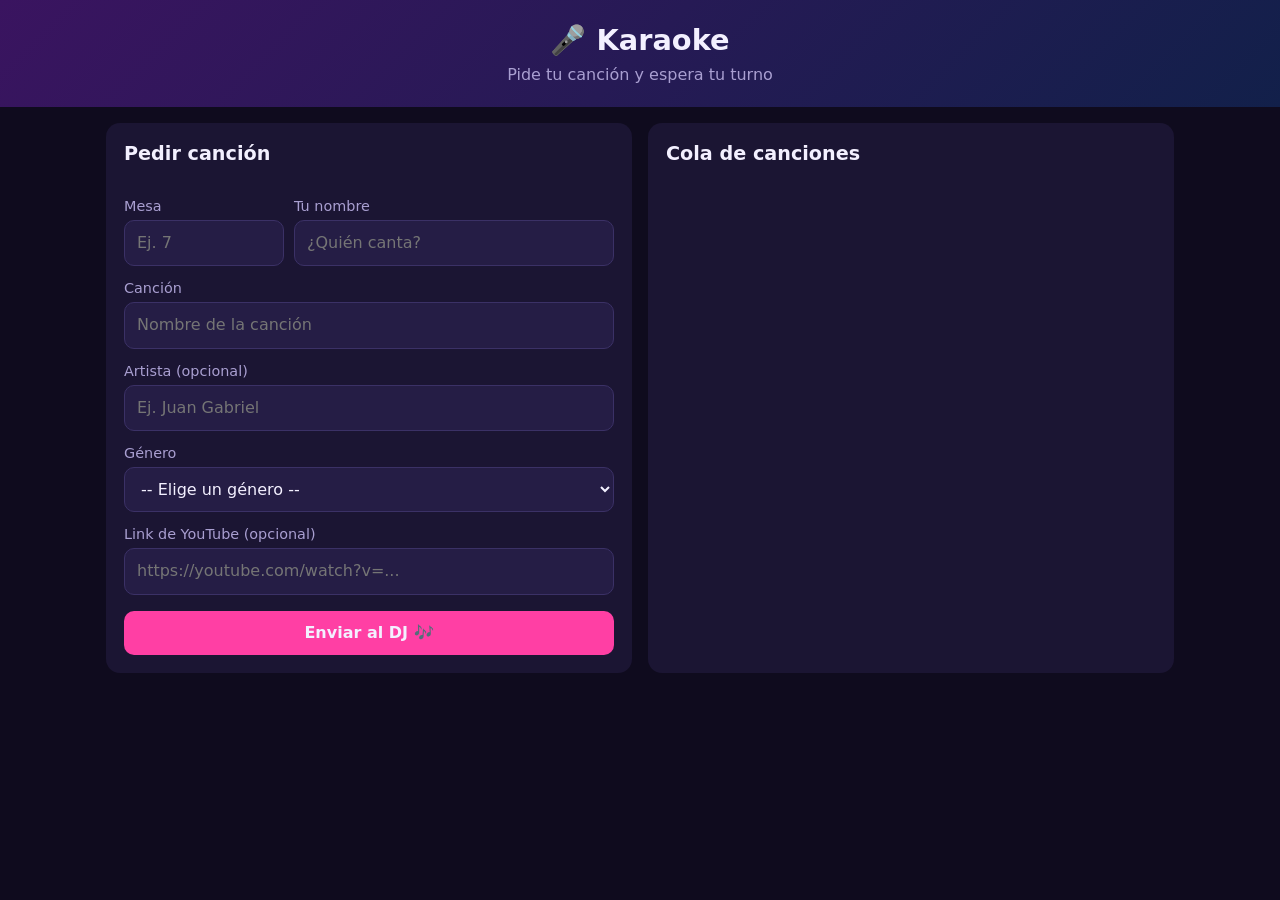
==== karaoke/static/index.html @ c0aaed5b "Add karaoke web app with table requests and DJ panel Tables request songs (mesa, nombre, canción, ar" ====
<!DOCTYPE html>
<html lang="es">
<head>
  <meta charset="UTF-8">
  <meta name="viewport" content="width=device-width, initial-scale=1.0">
  <title>Karaoke – Pide tu canción</title>
  <link rel="stylesheet" href="styles.css">
</head>
<body>
  <header>
    <h1>🎤 Karaoke</h1>
    <p>Pide tu canción y espera tu turno</p>
  </header>

  <main class="dos-columnas">
    <section>
      <h2>Pedir canción</h2>
      <form id="form-solicitud">
        <div class="fila">
          <div>
            <label for="mesa">Mesa</label>
            <input id="mesa" required maxlength="10" placeholder="Ej. 7" inputmode="numeric">
          </div>
          <div>
            <label for="nombre">Tu nombre</label>
            <input id="nombre" required maxlength="40" placeholder="¿Quién canta?">
          </div>
        </div>

        <label for="cancion">Canción</label>
        <input id="cancion" required maxlength="100" placeholder="Nombre de la canción">

        <label for="artista">Artista (opcional)</label>
        <input id="artista" maxlength="60" placeholder="Ej. Juan Gabriel">

        <label for="genero">Género</label>
        <select id="genero" required>
          <option value="">-- Elige un género --</option>
        </select>

        <label for="youtube">Link de YouTube (opcional)</label>
        <input id="youtube" type="url" maxlength="300" placeholder="https://youtube.com/watch?v=...">

        <button type="submit">Enviar al DJ 🎶</button>
      </form>
      <div id="mensaje" class="mensaje oculto"></div>
    </section>

    <section>
      <h2>Cola de canciones</h2>
      <div id="sonando"></div>
      <ol id="cola" class="lista"></ol>
    </section>
  </main>

  <script src="cliente.js"></script>
</body>
</html>
---- karaoke/static/styles.css ----
:root {
  --bg: #0f0b1e;
  --panel: #1b1533;
  --panel-2: #251d45;
  --text: #f3f0ff;
  --muted: #a99fd1;
  --accent: #ff3fa4;
  --accent-2: #39d0ff;
  --ok: #3ddc97;
  --warn: #ffb347;
  --danger: #ff5c6c;
  --radius: 14px;
}

* { box-sizing: border-box; }

body {
  margin: 0;
  font-family: system-ui, -apple-system, "Segoe UI", Roboto, sans-serif;
  background: var(--bg);
  color: var(--text);
  line-height: 1.4;
}

header {
  padding: 20px 16px;
  text-align: center;
  background: linear-gradient(135deg, #3a1460, #12204a);
}

header h1 { margin: 0; font-size: 1.8rem; }
header p { margin: 4px 0 0; color: var(--muted); }

main {
  max-width: 1100px;
  margin: 0 auto;
  padding: 16px;
  display: grid;
  gap: 16px;
}

@media (min-width: 800px) {
  main.dos-columnas { grid-template-columns: 1fr 1fr; }
}

section {
  background: var(--panel);
  border-radius: var(--radius);
  padding: 18px;
}

h2 { margin-top: 0; font-size: 1.2rem; }

label { display: block; margin: 12px 0 4px; color: var(--muted); font-size: .9rem; }

input, select, button {
  font: inherit;
  width: 100%;
  padding: 11px 12px;
  border-radius: 10px;
  border: 1px solid #3b3166;
  background: var(--panel-2);
  color: var(--text);
}

input:focus, select:focus { outline: 2px solid var(--accent-2); }

button {
  cursor: pointer;
  border: none;
  font-weight: 600;
  background: var(--accent);
  margin-top: 16px;
}

button:hover { filter: brightness(1.1); }
button.chico { width: auto; margin: 0; padding: 6px 10px; font-size: .85rem; }
button.ok { background: var(--ok); color: #0b2a1d; }
button.sec { background: var(--panel-2); border: 1px solid #3b3166; }
button.peligro { background: var(--danger); }

.fila { display: grid; grid-template-columns: 1fr 2fr; gap: 10px; }

.mensaje { margin-top: 12px; padding: 10px; border-radius: 10px; }
.mensaje.ok { background: rgba(61, 220, 151, .15); color: var(--ok); }
.mensaje.error { background: rgba(255, 92, 108, .15); color: var(--danger); }
.oculto { display: none; }

.sonando {
  border: 2px solid var(--accent);
  border-radius: var(--radius);
  padding: 14px;
  margin-bottom: 14px;
  background: rgba(255, 63, 164, .08);
}

.sonando .etiqueta { color: var(--accent); font-size: .8rem; font-weight: 700; letter-spacing: .08em; }

ol.lista, ul.lista { list-style: none; padding: 0; margin: 0; }

.item {
  display: flex;
  align-items: center;
  gap: 12px;
  padding: 10px 12px;
  margin-bottom: 8px;
  background: var(--panel-2);
  border-radius: 10px;
}

.item .num {
  min-width: 32px;
  height: 32px;
  border-radius: 50%;
  display: grid;
  place-items: center;
  background: #3b3166;
  font-weight: 700;
}

.item .info { flex: 1; min-width: 0; }
.item .titulo { font-weight: 600; overflow-wrap: anywhere; }
.item .detalle { color: var(--muted); font-size: .85rem; }
.item .acciones { display: flex; gap: 6px; flex-wrap: wrap; justify-content: flex-end; }

.chip {
  display: inline-block;
  padding: 1px 8px;
  border-radius: 999px;
  font-size: .75rem;
  background: rgba(57, 208, 255, .15);
  color: var(--accent-2);
}

.mesa-chip { background: rgba(255, 179, 71, .15); color: var(--warn); }

.item[draggable="true"] { cursor: grab; }
.item.arrastrando { opacity: .4; }
.item.destino { outline: 2px dashed var(--accent-2); }

a.yt { color: #ff6b6b; font-weight: 600; text-decoration: none; }

.vacio { color: var(--muted); text-align: center; padding: 20px; }

.barra { display: flex; gap: 10px; align-items: center; justify-content: space-between; flex-wrap: wrap; }
.barra h2 { margin: 0; }

#login { max-width: 360px; margin: 40px auto; }
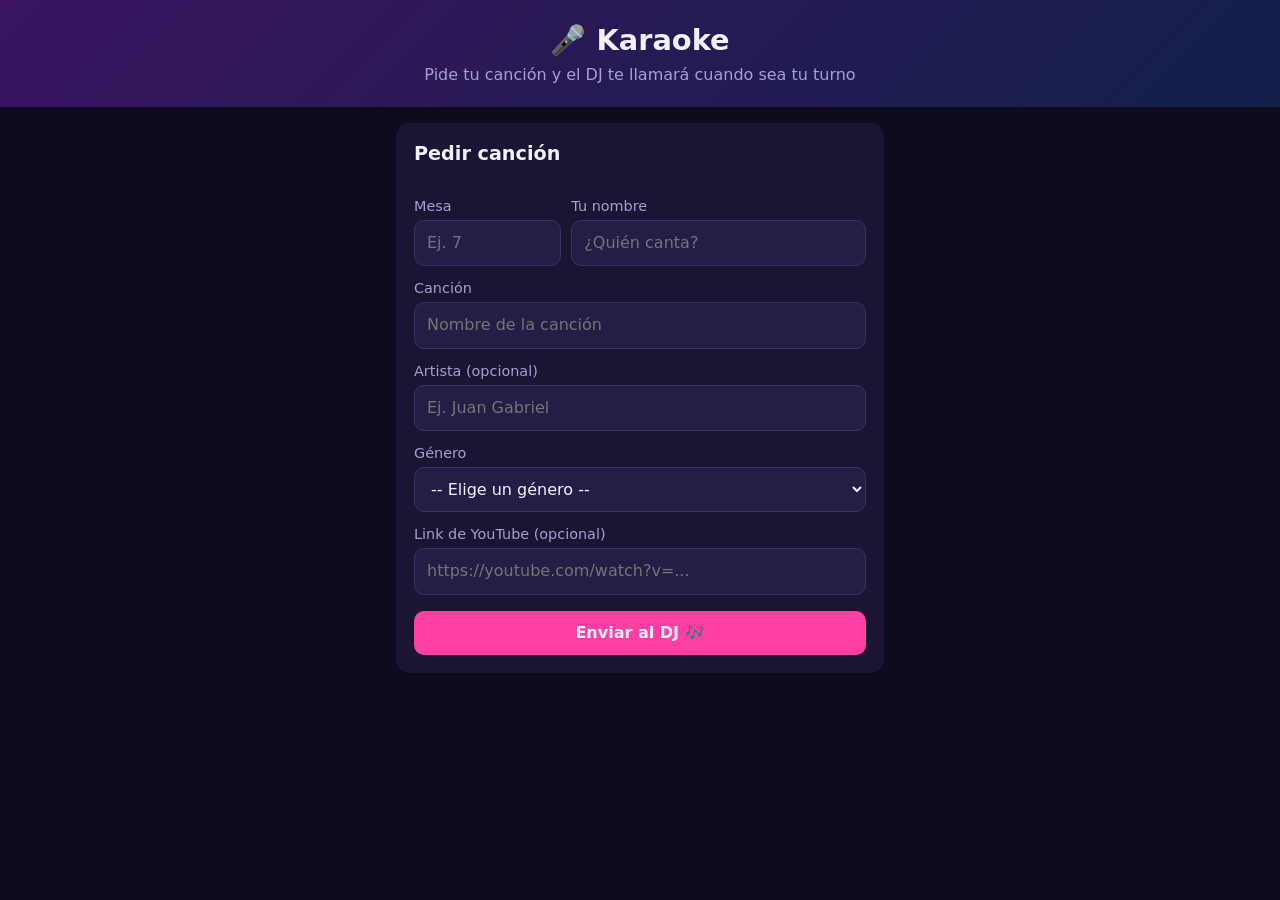
==== commit 646a9a81: "Hide the song queue from tables so the order is a surprise Tables can only request songs; the public" ====
--- a/karaoke/static/index.html
+++ b/karaoke/static/index.html
@@ -9,10 +9,10 @@
 <body>
   <header>
     <h1>🎤 Karaoke</h1>
-    <p>Pide tu canción y espera tu turno</p>
+    <p>Pide tu canción y el DJ te llamará cuando sea tu turno</p>
   </header>
 
-  <main class="dos-columnas">
+  <main class="una-columna">
     <section>
       <h2>Pedir canción</h2>
       <form id="form-solicitud">
@@ -45,12 +45,6 @@
       </form>
       <div id="mensaje" class="mensaje oculto"></div>
     </section>
-
-    <section>
-      <h2>Cola de canciones</h2>
-      <div id="sonando"></div>
-      <ol id="cola" class="lista"></ol>
-    </section>
   </main>
 
   <script src="cliente.js"></script>
--- a/karaoke/static/styles.css
+++ b/karaoke/static/styles.css
@@ -38,6 +38,8 @@
   display: grid;
   gap: 16px;
 }
+
+main.una-columna { max-width: 520px; }
 
 @media (min-width: 800px) {
   main.dos-columnas { grid-template-columns: 1fr 1fr; }
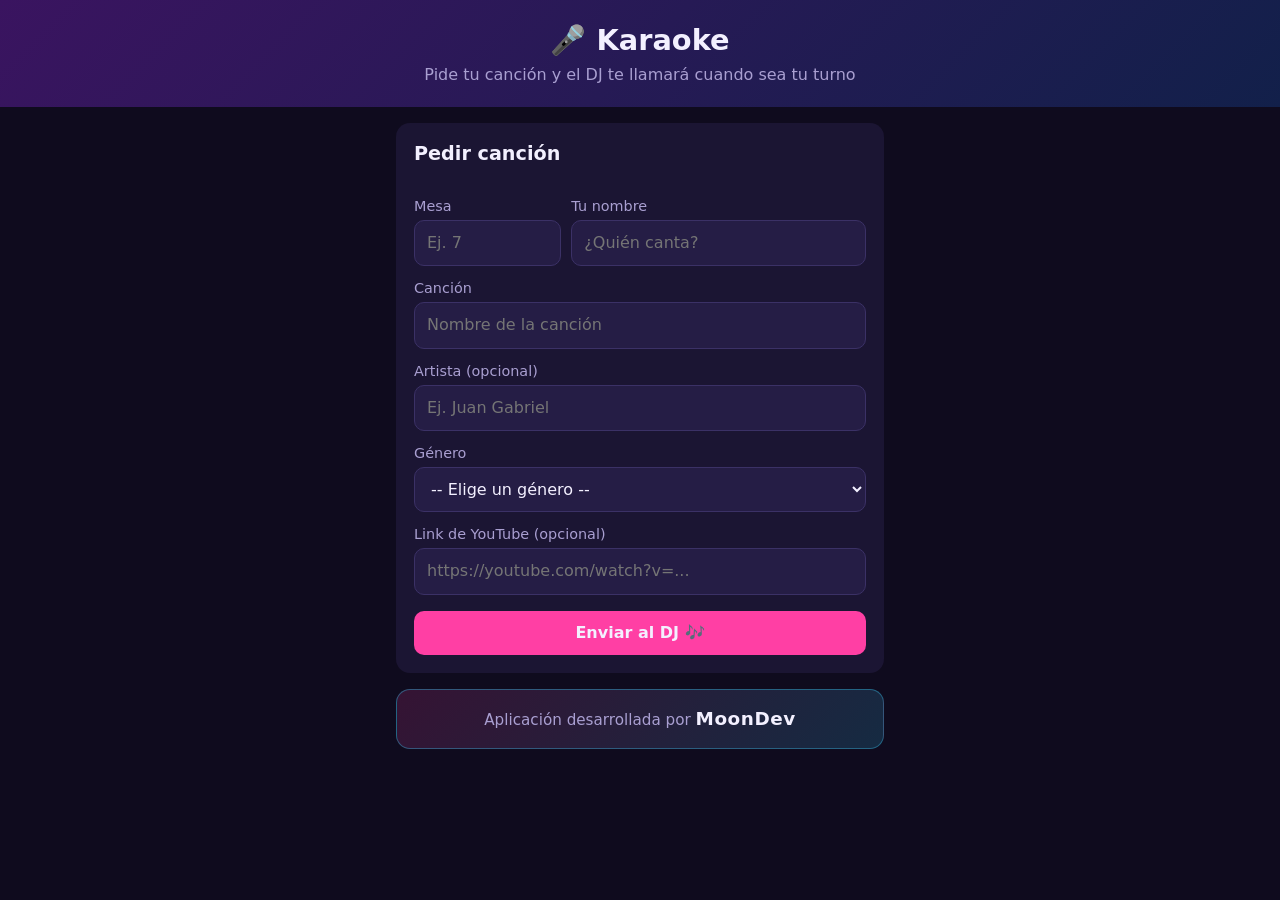
==== commit aabe6696: "Add MoonDev banner, per-table colors and free reordering for the DJ - Tables page shows an 'Aplicaci" ====
--- a/karaoke/static/index.html
+++ b/karaoke/static/index.html
@@ -45,8 +45,14 @@
       </form>
       <div id="mensaje" class="mensaje oculto"></div>
     </section>
+
+    <aside class="creditos" aria-label="Desarrollador">
+      <div class="creditos-marca">Aplicación desarrollada por <strong id="creditos-nombre">MoonDev</strong></div>
+      <div id="creditos-contacto" class="creditos-contacto"></div>
+    </aside>
   </main>
 
+  <script src="creditos.js"></script>
   <script src="cliente.js"></script>
 </body>
 </html>
--- a/karaoke/static/styles.css
+++ b/karaoke/static/styles.css
@@ -148,3 +148,74 @@
 .barra h2 { margin: 0; }
 
 #login { max-width: 360px; margin: 40px auto; }
+
+/* Mesas: color propio por mesa */
+.mesa-badge {
+  flex: none;
+  min-width: 52px;
+  padding: 4px 8px;
+  border-radius: 10px;
+  background: var(--mesa);
+  color: #120a1f;
+  font-weight: 800;
+  font-size: 1.3rem;
+  line-height: 1.05;
+  text-align: center;
+}
+.mesa-badge small { display: block; font-size: .6rem; letter-spacing: .1em; font-weight: 700; }
+.item.mesa-borde { border-left: 5px solid var(--mesa); }
+.item.atenuado { opacity: .3; }
+
+.resumen-mesas { display: flex; flex-wrap: wrap; gap: 6px; margin-top: 12px; }
+.resumen-mesas:empty { display: none; }
+.mesa-filtro {
+  width: auto;
+  margin: 0;
+  padding: 4px 10px;
+  border-radius: 999px;
+  background: transparent;
+  border: 2px solid var(--mesa);
+  color: var(--text);
+  font-size: .85rem;
+}
+.mesa-filtro b { color: var(--mesa); margin-left: 4px; }
+.mesa-filtro.activa { background: var(--mesa); color: #120a1f; }
+.mesa-filtro.activa b { color: #120a1f; }
+
+.pos {
+  width: 52px;
+  flex: none;
+  padding: 6px 4px;
+  text-align: center;
+  font-weight: 700;
+  font-variant-numeric: tabular-nums;
+}
+button:disabled { opacity: .4; cursor: default; filter: none; }
+
+/* Banner del desarrollador en la vista de las mesas */
+.creditos {
+  border-radius: var(--radius);
+  padding: 16px 18px;
+  text-align: center;
+  background: linear-gradient(135deg, rgba(255, 63, 164, .16), rgba(57, 208, 255, .16));
+  border: 1px solid rgba(57, 208, 255, .35);
+}
+.creditos-marca { font-size: .95rem; color: var(--muted); }
+.creditos-marca strong { color: var(--text); font-size: 1.15rem; letter-spacing: .03em; }
+.creditos-contacto { display: flex; flex-wrap: wrap; justify-content: center; gap: 8px; margin-top: 10px; }
+.creditos-contacto:empty { display: none; }
+.creditos-contacto a {
+  color: var(--text);
+  text-decoration: none;
+  padding: 6px 12px;
+  border-radius: 999px;
+  background: var(--panel-2);
+  font-size: .9rem;
+  overflow-wrap: anywhere;
+}
+.creditos-contacto a:hover { background: #3b3166; }
+
+/* En pantallas chicas los botones bajan a otra línea para no aplastar el título */
+.item { flex-wrap: wrap; }
+.item .info { flex: 1 1 150px; }
+.item .acciones { margin-left: auto; }
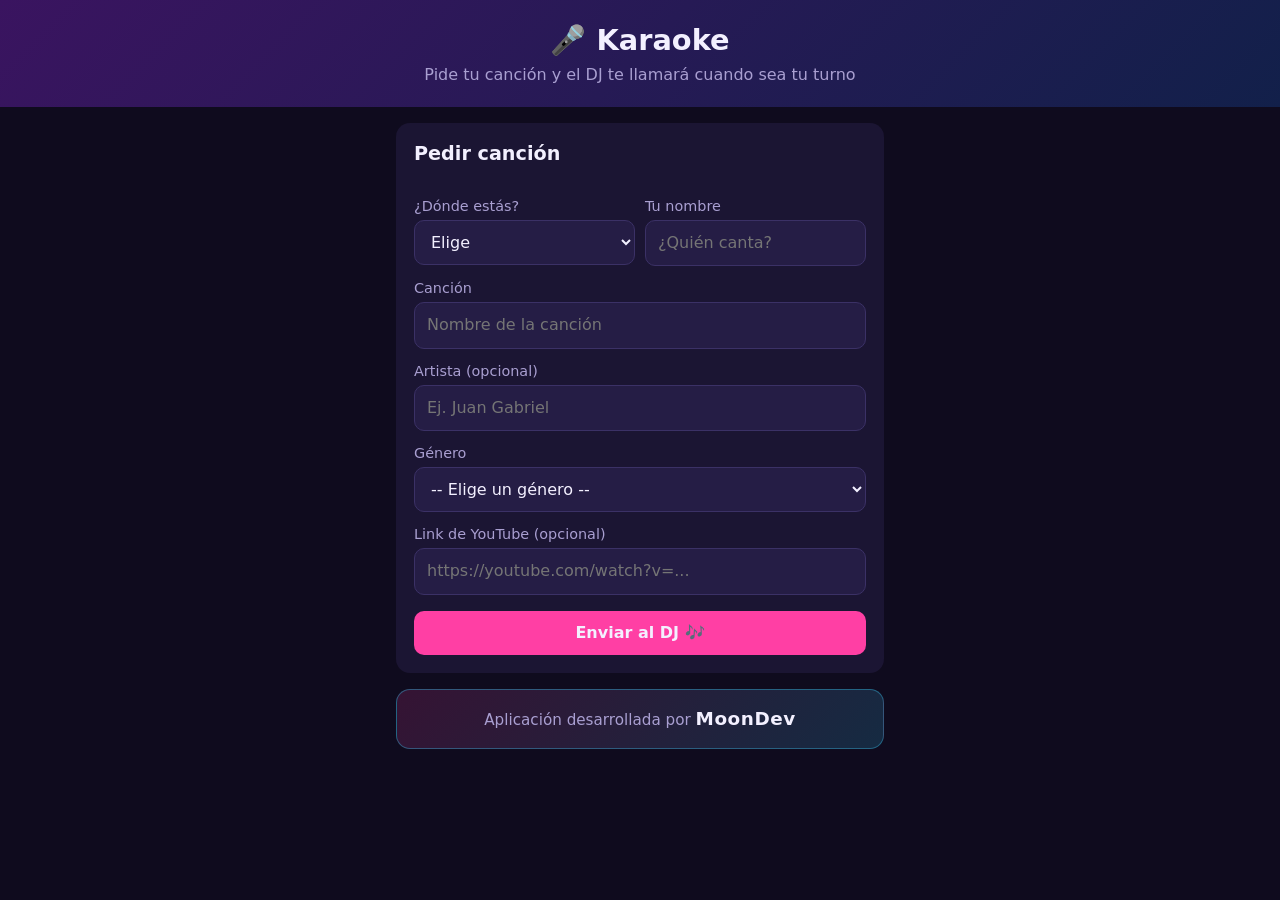
==== commit 6aee1aa2: "DJ admin panel: tables, Barra, ratings, singer IDs and grouped queue - DJ generates the number of ta" ====
--- a/karaoke/static/index.html
+++ b/karaoke/static/index.html
@@ -18,8 +18,10 @@
       <form id="form-solicitud">
         <div class="fila">
           <div>
-            <label for="mesa">Mesa</label>
-            <input id="mesa" required maxlength="10" placeholder="Ej. 7" inputmode="numeric">
+            <label for="mesa">¿Dónde estás?</label>
+            <select id="mesa" required>
+              <option value="">Elige</option>
+            </select>
           </div>
           <div>
             <label for="nombre">Tu nombre</label>
--- a/karaoke/static/styles.css
+++ b/karaoke/static/styles.css
@@ -81,7 +81,7 @@
 button.sec { background: var(--panel-2); border: 1px solid #3b3166; }
 button.peligro { background: var(--danger); }
 
-.fila { display: grid; grid-template-columns: 1fr 2fr; gap: 10px; }
+.fila { display: grid; grid-template-columns: minmax(0, 1fr) minmax(0, 1fr); gap: 10px; }
 
 .mensaje { margin-top: 12px; padding: 10px; border-radius: 10px; }
 .mensaje.ok { background: rgba(61, 220, 151, .15); color: var(--ok); }
@@ -219,3 +219,116 @@
 .item { flex-wrap: wrap; }
 .item .info { flex: 1 1 150px; }
 .item .acciones { margin-left: auto; }
+
+/* ---------- Panel del DJ: resumen, pestañas, estrellas, mesas ---------- */
+.stats { display: grid; grid-template-columns: repeat(2, minmax(0, 1fr)); gap: 10px; }
+@media (min-width: 640px) { .stats { grid-template-columns: repeat(4, minmax(0, 1fr)); } }
+.stat {
+  background: var(--panel);
+  border-radius: var(--radius);
+  padding: 12px 14px;
+  color: var(--muted);
+  font-size: .85rem;
+}
+.stat span { display: block; color: var(--text); font-size: 1.8rem; font-weight: 800; font-variant-numeric: tabular-nums; }
+
+.tabs { display: flex; gap: 4px; flex-wrap: wrap; background: var(--panel); padding: 4px; border-radius: 999px; }
+.tab {
+  width: auto;
+  margin: 0;
+  padding: 8px 14px;
+  border-radius: 999px;
+  background: transparent;
+  color: var(--muted);
+}
+.tab[aria-selected="true"] { background: var(--accent); color: #fff; }
+.tab-panel { display: grid; gap: 16px; }
+.tab-panel.oculto { display: none; }
+
+.nota { color: var(--muted); font-size: .85rem; margin: 12px 0 0; }
+
+.estrellas { display: inline-flex; gap: 2px; }
+.estrella {
+  width: auto;
+  margin: 0;
+  padding: 2px 3px;
+  background: none;
+  font-size: 1.45rem;
+  line-height: 1;
+  color: #4a3f73;
+}
+.estrella.llena { color: #ffc93c; }
+.estrella:hover { color: #ffe08a; filter: none; }
+
+.chip.rechazada { background: rgba(255, 92, 108, .15); color: var(--danger); }
+
+.nota-grande { font-size: 1.15rem; font-weight: 800; color: #ffc93c; white-space: nowrap; margin-left: auto; }
+.nota-grande .apagada { color: #4a3f73; }
+.num.podio-1 { background: #ffc93c; color: #2b1d00; }
+.num.podio-2 { background: #cfd6e6; color: #1b1f2a; }
+.num.podio-3 { background: #d99a5b; color: #2b1300; }
+.barra-prom { height: 8px; border-radius: 999px; background: #3b3166; margin-top: 6px; overflow: hidden; }
+.barra-prom span { display: block; height: 100%; border-radius: 999px; }
+
+.form-mesas { display: flex; gap: 10px; align-items: center; flex-wrap: wrap; }
+.form-mesas input { width: 120px; font-size: 1.2rem; font-weight: 700; }
+.form-mesas button { padding: 11px 16px; }
+
+.grid-mesas { display: grid; grid-template-columns: repeat(auto-fill, minmax(150px, 1fr)); gap: 10px; }
+.mesa-tile {
+  background: var(--panel);
+  border-radius: var(--radius);
+  border-top: 6px solid var(--mesa);
+  padding: 12px;
+  display: grid;
+  gap: 8px;
+}
+.mesa-tile.sin-pedidos { opacity: .6; }
+.mesa-tile-nombre { font-size: 1.25rem; font-weight: 800; color: var(--mesa); }
+.mesa-tile-datos { display: grid; gap: 2px; color: var(--muted); font-size: .85rem; }
+.mesa-tile-datos b { color: var(--text); }
+.mesa-tile button { width: 100%; overflow-wrap: anywhere; }
+
+/* ---------- Cola por mesa, identificadores y frecuencia ---------- */
+.vista-toggle { display: flex; align-items: center; gap: 6px; margin-top: 12px; color: var(--muted); font-size: .85rem; }
+.vista {
+  width: auto;
+  margin: 0;
+  padding: 6px 12px;
+  border-radius: 999px;
+  background: var(--panel-2);
+  border: 1px solid #3b3166;
+  font-size: .85rem;
+}
+.vista[aria-pressed="true"] { background: var(--accent-2); color: #06212b; border-color: transparent; }
+
+.cola-por-mesa { display: grid; gap: 12px; margin-top: 12px; }
+.grupo-mesa { border: 2px solid var(--mesa); border-radius: var(--radius); padding: 10px; }
+.grupo-mesa.atenuado { opacity: .3; }
+.grupo-cab { display: flex; align-items: center; gap: 10px; margin-bottom: 10px; }
+.grupo-cab b { font-size: 1.25rem; color: var(--mesa); }
+.grupo-cab .cuenta { color: var(--muted); font-size: .85rem; margin-left: auto; }
+
+.detalle.cantante { display: flex; flex-wrap: wrap; gap: 6px; align-items: center; margin-top: 4px; }
+.chip-id {
+  width: auto;
+  margin: 0;
+  padding: 2px 10px;
+  border-radius: 999px;
+  font-size: .78rem;
+  font-weight: 700;
+  background: rgba(255, 63, 164, .18);
+  color: #ff8cc6;
+}
+.chip-id.vacio-id { background: transparent; border: 1px dashed #5a4d8a; color: var(--muted); font-weight: 600; }
+.id-input { width: 160px; padding: 4px 8px; font-size: .85rem; }
+.chip.frec { background: rgba(255, 179, 71, .15); color: var(--warn); }
+.chip.nuevo { background: rgba(61, 220, 151, .15); color: var(--ok); }
+.nota-grande.veces { color: var(--text); text-align: center; line-height: 1; }
+.nota-grande.veces small { display: block; font-size: .7rem; color: var(--muted); font-weight: 600; }
+
+/* Pestañas: 2x2 en celular, una fila en pantalla ancha */
+.barra > .tabs { flex: 1 1 100%; display: grid; grid-template-columns: repeat(2, minmax(0, 1fr)); border-radius: 16px; }
+@media (min-width: 640px) { .barra > .tabs { flex: 1 1 auto; grid-template-columns: repeat(4, auto); border-radius: 999px; } }
+.tab { border-radius: 12px; }
+@media (min-width: 640px) { .tab { border-radius: 999px; } }
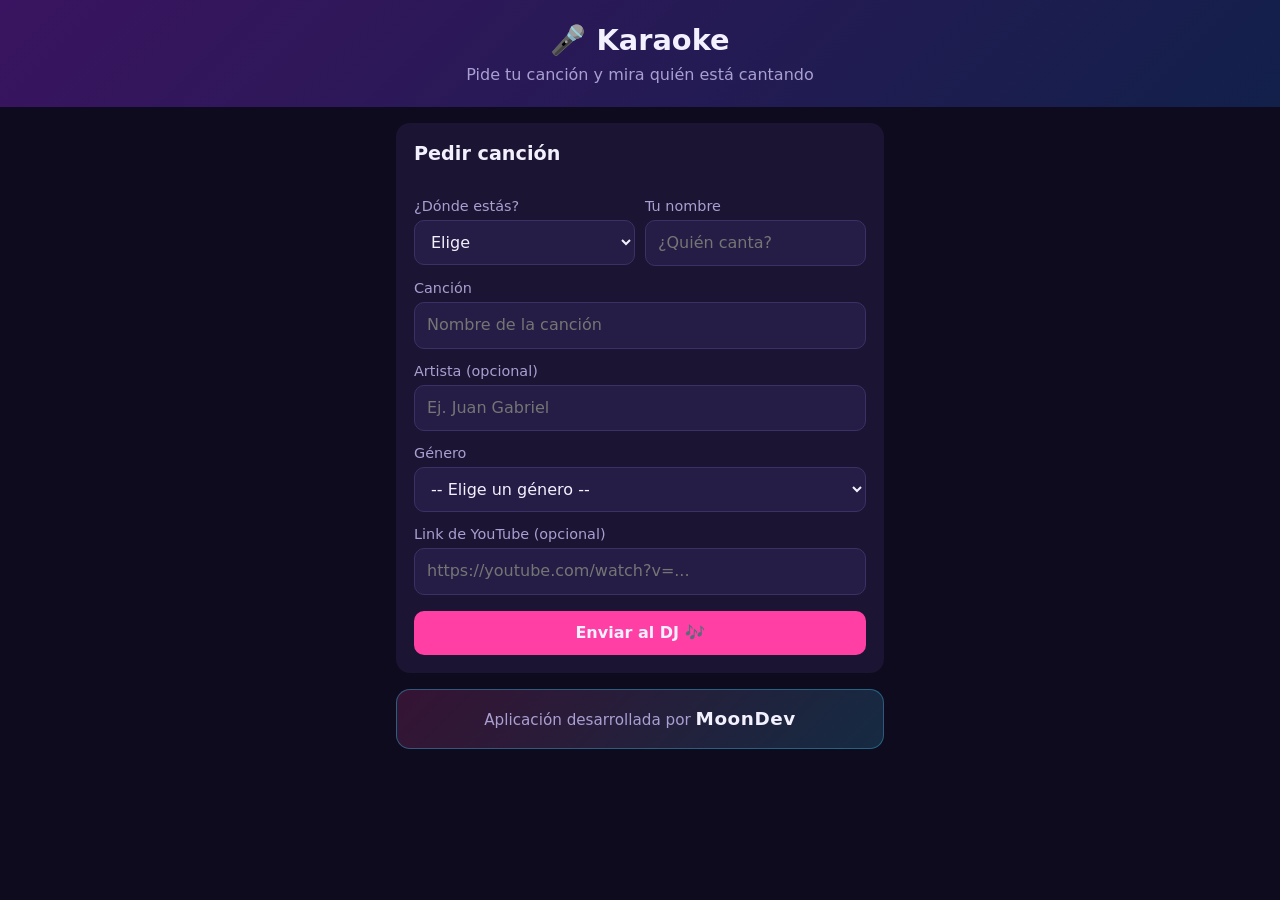
==== commit 3a52b007: "Show who is singing now and who is next on the tables page Tables see the current singer (name, tabl" ====
--- a/karaoke/static/index.html
+++ b/karaoke/static/index.html
@@ -9,10 +9,15 @@
 <body>
   <header>
     <h1>🎤 Karaoke</h1>
-    <p>Pide tu canción y el DJ te llamará cuando sea tu turno</p>
+    <p>Pide tu canción y mira quién está cantando</p>
   </header>
 
   <main class="una-columna">
+    <section id="escenario" class="escenario oculto" aria-live="polite">
+      <div id="esc-ahora" class="esc-ahora"></div>
+      <div id="esc-sigue" class="esc-sigue"></div>
+    </section>
+
     <section>
       <h2>Pedir canción</h2>
       <form id="form-solicitud">
--- a/karaoke/static/styles.css
+++ b/karaoke/static/styles.css
@@ -332,3 +332,19 @@
 @media (min-width: 640px) { .barra > .tabs { flex: 1 1 auto; grid-template-columns: repeat(4, auto); border-radius: 999px; } }
 .tab { border-radius: 12px; }
 @media (min-width: 640px) { .tab { border-radius: 999px; } }
+
+/* ---------- Escenario: quién canta y quién sigue (vista de las mesas) ---------- */
+.escenario {
+  border: 2px solid var(--accent);
+  background: linear-gradient(135deg, rgba(255, 63, 164, .18), rgba(57, 208, 255, .10));
+  box-shadow: 0 0 24px rgba(255, 63, 164, .25);
+  text-align: center;
+}
+.esc-etiqueta { color: var(--accent); font-size: .8rem; font-weight: 800; letter-spacing: .12em; }
+.esc-nombre { font-size: 1.8rem; font-weight: 800; margin-top: 4px; overflow-wrap: anywhere; }
+.esc-nombre span { display: block; font-size: .95rem; font-weight: 600; color: var(--warn); }
+.esc-cancion { color: var(--muted); margin-top: 4px; }
+.esc-sigue { margin-top: 12px; padding-top: 12px; border-top: 1px solid #3b3166; color: var(--muted); }
+.esc-sigue:empty { display: none; }
+.esc-ahora:empty + .esc-sigue { margin-top: 0; padding-top: 0; border-top: 0; }
+.esc-sigue b { color: var(--text); font-size: 1.1rem; }
